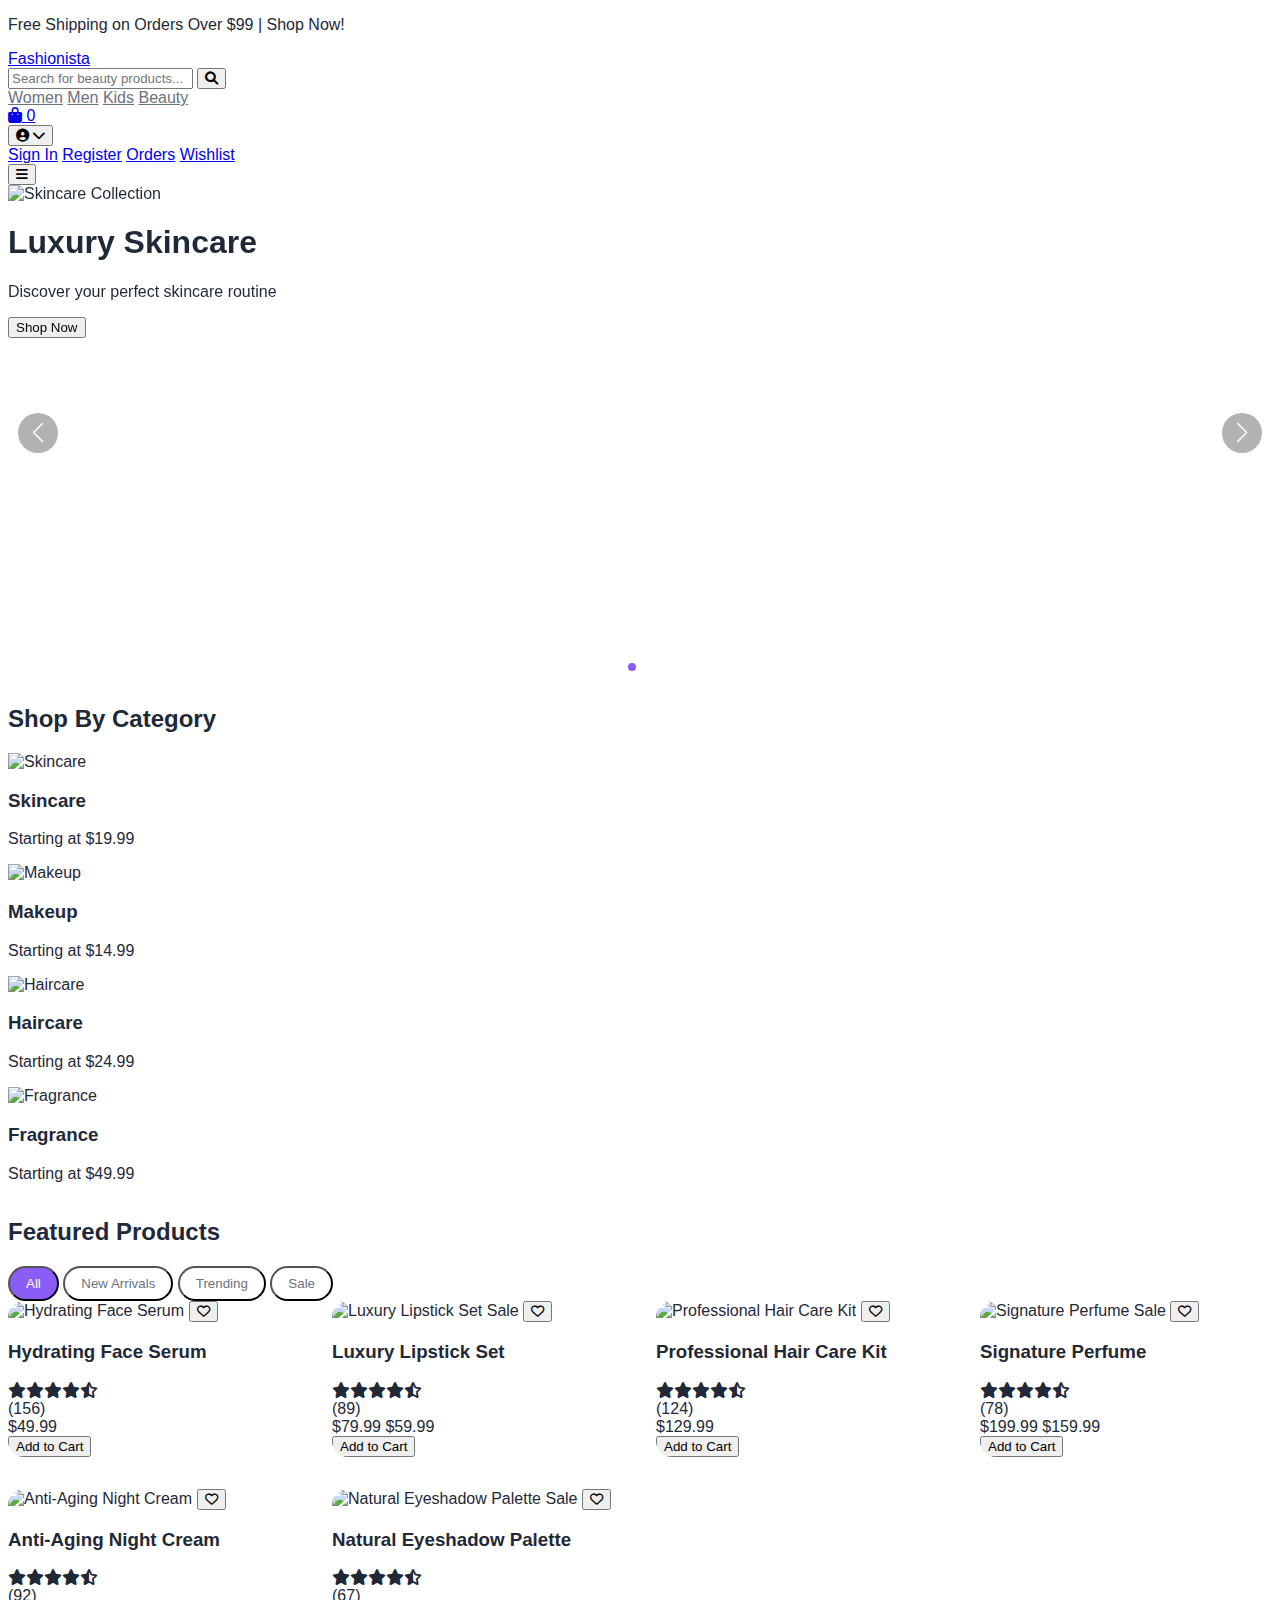
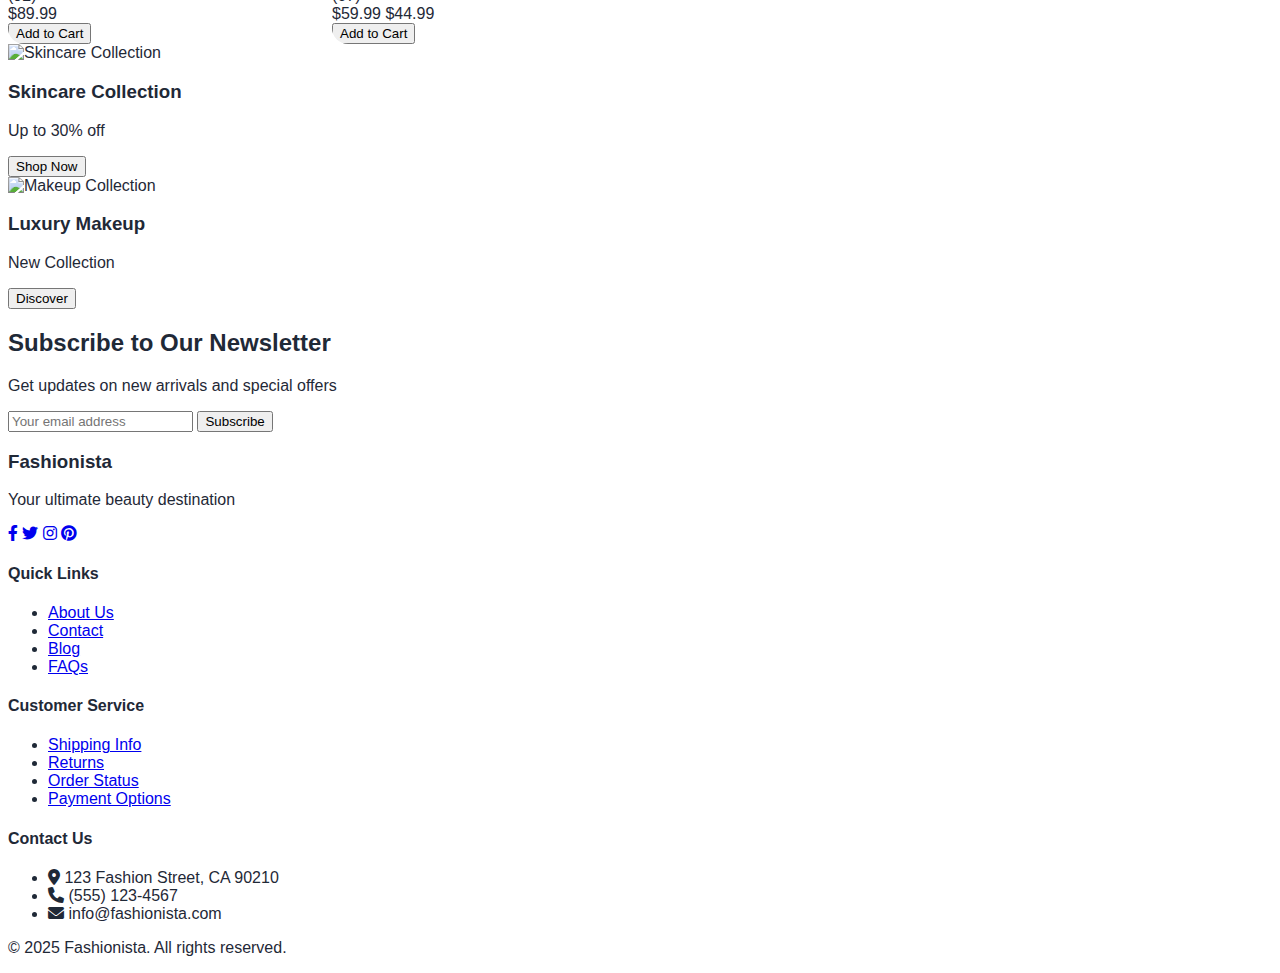
==== Frontend/beauty.html @ fadd72a0 "first commit" ====
<!DOCTYPE html>
<html lang="en">
<head>
    <meta charset="UTF-8">
    <meta name="viewport" content="width=device-width, initial-scale=1.0">
    <title>Fashionista Beauty - Enhance Your Natural Beauty</title>
    <script src="https://cdn.tailwindcss.com"></script>
    <link rel="stylesheet" href="https://cdnjs.cloudflare.com/ajax/libs/font-awesome/6.0.0/css/all.min.css">
    <link rel="stylesheet" href="https://cdn.jsdelivr.net/npm/swiper@8/swiper-bundle.min.css" />
    <link rel="stylesheet" href="styles.css">
</head>
<body class="bg-gray-50">
    <!-- Top Banner -->
    <div class="bg-purple-600 text-white py-2">
        <div class="max-w-7xl mx-auto px-4 text-center">
            <p class="text-sm">Free Shipping on Orders Over $99 | Shop Now!</p>
        </div>
    </div>

    <!-- Navigation -->
    <nav class="bg-white shadow-lg sticky top-0 z-50">
        <div class="max-w-7xl mx-auto px-4">
            <div class="flex justify-between items-center h-16">
                <!-- Logo -->
                <div class="flex items-center">
                    <a href="index.html" class="text-2xl font-bold text-purple-600">Fashionista</a>
                </div>

                <!-- Search Bar -->
                <div class="hidden md:flex flex-1 max-w-2xl mx-8">
                    <div class="relative w-full">
                        <input type="text" placeholder="Search for beauty products..." 
                            class="w-full px-4 py-2 rounded-full border border-gray-300 focus:ring-2 focus:ring-purple-500 focus:border-transparent">
                        <button class="absolute right-3 top-2.5 text-gray-400 hover:text-purple-600">
                            <i class="fas fa-search"></i>
                        </button>
                    </div>
                </div>

                <!-- Navigation Links -->
                <div class="hidden md:flex items-center space-x-8">
                    <a href="women.html" class="nav-link">Women</a>
                    <a href="men.html" class="nav-link">Men</a>
                    <a href="kids.html" class="nav-link">Kids</a>
                    <a href="beauty.html" class="nav-link">Beauty</a>
                    <div class="relative">
                        <a href="#" class="text-gray-700 hover:text-purple-600">
                            <i class="fas fa-shopping-bag text-xl"></i>
                            <span class="absolute -top-2 -right-2 bg-purple-600 text-white rounded-full w-5 h-5 flex items-center justify-center text-xs cart-count">0</span>
                        </a>
                    </div>
                    <div class="relative group">
                        <button class="flex items-center text-gray-700 hover:text-purple-600">
                            <i class="fas fa-user-circle text-xl"></i>
                            <i class="fas fa-chevron-down ml-1 text-xs"></i>
                        </button>
                        <div class="absolute right-0 mt-2 w-48 bg-white rounded-lg shadow-lg py-2 hidden group-hover:block">
                            <a href="#" class="block px-4 py-2 text-gray-800 hover:bg-purple-50">Sign In</a>
                            <a href="#" class="block px-4 py-2 text-gray-800 hover:bg-purple-50">Register</a>
                            <a href="#" class="block px-4 py-2 text-gray-800 hover:bg-purple-50">Orders</a>
                            <a href="#" class="block px-4 py-2 text-gray-800 hover:bg-purple-50">Wishlist</a>
                        </div>
                    </div>
                </div>

                <!-- Mobile Menu Button -->
                <button class="md:hidden text-gray-700 hover:text-purple-600">
                    <i class="fas fa-bars text-2xl"></i>
                </button>
            </div>
        </div>
    </nav>

    <!-- Hero Section with Slider -->
    <div class="swiper hero-slider">
        <div class="swiper-wrapper">
            <div class="swiper-slide">
                <div class="relative h-[500px]">
                    <img src="https://images.unsplash.com/photo-1522335789203-aabd1fc54bc9" alt="Skincare Collection" class="w-full h-full object-cover">
                    <div class="absolute inset-0 bg-gradient-to-r from-black/60 to-transparent flex items-center">
                        <div class="max-w-7xl mx-auto px-4 text-white">
                            <h1 class="text-5xl font-bold mb-4">Luxury Skincare</h1>
                            <p class="text-xl mb-8">Discover your perfect skincare routine</p>
                            <button class="bg-purple-600 text-white px-8 py-3 rounded-full hover:bg-purple-700 transition">
                                Shop Now
                            </button>
                        </div>
                    </div>
                </div>
            </div>
            <div class="swiper-slide">
                <div class="relative h-[500px]">
                    <img src="https://images.unsplash.com/photo-1512496015851-a90fb38ba796" alt="Makeup Collection" class="w-full h-full object-cover">
                    <div class="absolute inset-0 bg-gradient-to-r from-black/60 to-transparent flex items-center">
                        <div class="max-w-7xl mx-auto px-4 text-white">
                            <h1 class="text-5xl font-bold mb-4">Luxury Makeup</h1>
                            <p class="text-xl mb-8">Premium beauty products for your perfect look</p>
                            <button class="bg-purple-600 text-white px-8 py-3 rounded-full hover:bg-purple-700 transition">
                                Explore Now
                            </button>
                        </div>
                    </div>
                </div>
            </div>
        </div>
        <div class="swiper-pagination"></div>
        <div class="swiper-button-next"></div>
        <div class="swiper-button-prev"></div>
    </div>

    <!-- Trending Categories -->
    <section class="py-16">
        <div class="max-w-7xl mx-auto px-4">
            <h2 class="text-3xl font-bold mb-8 text-center">Shop By Category</h2>
            <div class="grid grid-cols-2 md:grid-cols-4 gap-6">
                <div class="category-card">
                    <img src="https://images.unsplash.com/photo-1522335789203-aabd1fc54bc9" alt="Skincare" class="w-full h-64 object-cover rounded-lg">
                    <h3 class="text-xl font-semibold mt-4">Skincare</h3>
                    <p class="text-gray-600">Starting at $19.99</p>
                </div>
                <div class="category-card">
                    <img src="https://images.unsplash.com/photo-1512496015851-a90fb38ba796" alt="Makeup" class="w-full h-64 object-cover rounded-lg">
                    <h3 class="text-xl font-semibold mt-4">Makeup</h3>
                    <p class="text-gray-600">Starting at $14.99</p>
                </div>
                <div class="category-card">
                    <img src="https://images.unsplash.com/photo-1571875257727-256c39da42af" alt="Haircare" class="w-full h-64 object-cover rounded-lg">
                    <h3 class="text-xl font-semibold mt-4">Haircare</h3>
                    <p class="text-gray-600">Starting at $24.99</p>
                </div>
                <div class="category-card">
                    <img src="https://images.unsplash.com/photo-1556228578-0d85b1a4d571" alt="Fragrance" class="w-full h-64 object-cover rounded-lg">
                    <h3 class="text-xl font-semibold mt-4">Fragrance</h3>
                    <p class="text-gray-600">Starting at $49.99</p>
                </div>
            </div>
        </div>
    </section>

    <!-- Featured Products -->
    <section class="bg-gray-100 py-16">
        <div class="max-w-7xl mx-auto px-4">
            <div class="flex justify-between items-center mb-8">
                <h2 class="text-3xl font-bold">Featured Products</h2>
                <div class="flex gap-4">
                    <button class="filter-btn active" data-filter="all">All</button>
                    <button class="filter-btn" data-filter="new">New Arrivals</button>
                    <button class="filter-btn" data-filter="trending">Trending</button>
                    <button class="filter-btn" data-filter="sale">Sale</button>
                </div>
            </div>
            <div class="product-grid">
                <!-- Products will be dynamically loaded here -->
            </div>
        </div>
    </section>

    <!-- Special Offers -->
    <section class="py-16">
        <div class="max-w-7xl mx-auto px-4">
            <div class="grid grid-cols-1 md:grid-cols-2 gap-8">
                <div class="relative rounded-lg overflow-hidden">
                    <img src="https://images.unsplash.com/photo-1522335789203-aabd1fc54bc9" alt="Skincare Collection" class="w-full h-[300px] object-cover">
                    <div class="absolute inset-0 bg-black/40 flex items-center justify-center">
                        <div class="text-center text-white">
                            <h3 class="text-2xl font-bold mb-2">Skincare Collection</h3>
                            <p class="mb-4">Up to 30% off</p>
                            <button class="bg-white text-black px-6 py-2 rounded-full hover:bg-purple-600 hover:text-white transition">
                                Shop Now
                            </button>
                        </div>
                    </div>
                </div>
                <div class="relative rounded-lg overflow-hidden">
                    <img src="https://images.unsplash.com/photo-1512496015851-a90fb38ba796" alt="Makeup Collection" class="w-full h-[300px] object-cover">
                    <div class="absolute inset-0 bg-black/40 flex items-center justify-center">
                        <div class="text-center text-white">
                            <h3 class="text-2xl font-bold mb-2">Luxury Makeup</h3>
                            <p class="mb-4">New Collection</p>
                            <button class="bg-white text-black px-6 py-2 rounded-full hover:bg-purple-600 hover:text-white transition">
                                Discover
                            </button>
                        </div>
                    </div>
                </div>
            </div>
        </div>
    </section>

    <!-- Newsletter -->
    <section class="bg-purple-600 text-white py-16">
        <div class="max-w-7xl mx-auto px-4 text-center">
            <h2 class="text-3xl font-bold mb-4">Subscribe to Our Newsletter</h2>
            <p class="mb-8">Get updates on new arrivals and special offers</p>
            <form class="max-w-md mx-auto flex gap-4">
                <input type="email" placeholder="Your email address" 
                    class="flex-1 px-4 py-2 rounded-full text-gray-900 focus:ring-2 focus:ring-purple-500">
                <button type="submit" 
                    class="bg-white text-purple-600 px-8 py-2 rounded-full hover:bg-gray-100 transition">
                    Subscribe
                </button>
            </form>
        </div>
    </section>

    <!-- Footer -->
    <footer class="bg-gray-900 text-white py-16">
        <div class="max-w-7xl mx-auto px-4">
            <div class="grid grid-cols-1 md:grid-cols-4 gap-8">
                <div>
                    <h3 class="text-xl font-bold mb-4">Fashionista</h3>
                    <p class="text-gray-400">Your ultimate beauty destination</p>
                    <div class="flex space-x-4 mt-4">
                        <a href="#" class="text-gray-400 hover:text-white"><i class="fab fa-facebook-f"></i></a>
                        <a href="#" class="text-gray-400 hover:text-white"><i class="fab fa-twitter"></i></a>
                        <a href="#" class="text-gray-400 hover:text-white"><i class="fab fa-instagram"></i></a>
                        <a href="#" class="text-gray-400 hover:text-white"><i class="fab fa-pinterest"></i></a>
                    </div>
                </div>
                <div>
                    <h4 class="text-lg font-semibold mb-4">Quick Links</h4>
                    <ul class="space-y-2">
                        <li><a href="#" class="text-gray-400 hover:text-white">About Us</a></li>
                        <li><a href="#" class="text-gray-400 hover:text-white">Contact</a></li>
                        <li><a href="#" class="text-gray-400 hover:text-white">Blog</a></li>
                        <li><a href="#" class="text-gray-400 hover:text-white">FAQs</a></li>
                    </ul>
                </div>
                <div>
                    <h4 class="text-lg font-semibold mb-4">Customer Service</h4>
                    <ul class="space-y-2">
                        <li><a href="#" class="text-gray-400 hover:text-white">Shipping Info</a></li>
                        <li><a href="#" class="text-gray-400 hover:text-white">Returns</a></li>
                        <li><a href="#" class="text-gray-400 hover:text-white">Order Status</a></li>
                        <li><a href="#" class="text-gray-400 hover:text-white">Payment Options</a></li>
                    </ul>
                </div>
                <div>
                    <h4 class="text-lg font-semibold mb-4">Contact Us</h4>
                    <ul class="space-y-2 text-gray-400">
                        <li><i class="fas fa-map-marker-alt mr-2"></i> 123 Fashion Street, CA 90210</li>
                        <li><i class="fas fa-phone mr-2"></i> (555) 123-4567</li>
                        <li><i class="fas fa-envelope mr-2"></i> info@fashionista.com</li>
                    </ul>
                </div>
            </div>
            <div class="border-t border-gray-800 mt-12 pt-8 text-center text-gray-400">
                <p>&copy; 2025 Fashionista. All rights reserved.</p>
            </div>
        </div>
    </footer>

    <!-- Scripts -->
    <script src="https://cdn.jsdelivr.net/npm/swiper@8/swiper-bundle.min.js"></script>
    <script src="js/beauty.js"></script>
</body>
</html>
---- Frontend/styles.css ----
/* Base Styles */
:root {
    --primary-color: #8B5CF6;
    --primary-dark: #7C3AED;
    --primary-light: #DDD6FE;
    --text-dark: #1F2937;
    --text-light: #6B7280;
}

body {
    font-family: 'Inter', sans-serif;
    color: var(--text-dark);
}

/* Navigation Styles */
.nav-link {
    position: relative;
    color: var(--text-light);
    transition: color 0.3s ease;
}

.nav-link:hover {
    color: var(--primary-color);
}

.nav-link::after {
    content: '';
    position: absolute;
    bottom: -4px;
    left: 0;
    width: 0;
    height: 2px;
    background-color: var(--primary-color);
    transition: width 0.3s ease;
}

.nav-link:hover::after {
    width: 100%;
}

/* Hero Slider */
.hero-slider {
    height: 500px;
}

.swiper-button-next,
.swiper-button-prev {
    color: white !important;
    background: rgba(0, 0, 0, 0.3);
    width: 40px !important;
    height: 40px !important;
    border-radius: 50%;
}

.swiper-button-next::after,
.swiper-button-prev::after {
    font-size: 20px !important;
}

.swiper-pagination-bullet {
    background: white !important;
    opacity: 0.7;
}

.swiper-pagination-bullet-active {
    background: var(--primary-color) !important;
    opacity: 1;
}

/* Category Cards */
.category-card {
    position: relative;
    overflow: hidden;
    transition: transform 0.3s ease;
}

.category-card:hover {
    transform: translateY(-5px);
}

.category-card img {
    transition: transform 0.5s ease;
}

.category-card:hover img {
    transform: scale(1.1);
}

/* Filter Buttons */
.filter-btn {
    padding: 0.5rem 1rem;
    border-radius: 9999px;
    font-weight: 500;
    transition: all 0.3s ease;
    background: transparent;
    color: var(--text-light);
}

.filter-btn:hover {
    color: var(--primary-color);
}

.filter-btn.active {
    background: var(--primary-color);
    color: white;
}

/* Product Grid */
.product-grid {
    display: grid;
    grid-template-columns: repeat(auto-fill, minmax(250px, 1fr));
    gap: 2rem;
}

.product-card {
    background: white;
    border-radius: 1rem;
    overflow: hidden;
    transition: transform 0.3s ease, box-shadow 0.3s ease;
}

.product-card:hover {
    transform: translateY(-5px);
    box-shadow: 0 10px 20px rgba(0, 0, 0, 0.1);
}

.product-image {
    position: relative;
    padding-top: 125%;
    overflow: hidden;
}

.product-image img {
    position: absolute;
    top: 0;
    left: 0;
    width: 100%;
    height: 100%;
    object-fit: cover;
    transition: transform 0.5s ease;
}

.product-card:hover .product-image img {
    transform: scale(1.1);
}

.product-details {
    padding: 1.5rem;
}

.product-title {
    font-weight: 600;
    margin-bottom: 0.5rem;
}

.product-price {
    color: var(--primary-color);
    font-weight: 600;
    font-size: 1.125rem;
}

.product-rating {
    color: #FFA41C;
    margin: 0.5rem 0;
}

/* Wishlist Button */
.wishlist-btn {
    position: absolute;
    top: 1rem;
    right: 1rem;
    background: white;
    border-radius: 50%;
    width: 35px;
    height: 35px;
    display: flex;
    align-items: center;
    justify-content: center;
    cursor: pointer;
    transition: all 0.3s ease;
    opacity: 0;
    transform: translateY(-10px);
}

.product-card:hover .wishlist-btn {
    opacity: 1;
    transform: translateY(0);
}

.wishlist-btn:hover {
    background: var(--primary-color);
    color: white;
}

/* Sale Badge */
.sale-badge {
    position: absolute;
    top: 1rem;
    left: 1rem;
    background: #EF4444;
    color: white;
    padding: 0.25rem 0.75rem;
    border-radius: 9999px;
    font-size: 0.875rem;
    font-weight: 500;
}

/* Newsletter Section */
.newsletter-input {
    background: rgba(255, 255, 255, 0.1);
    border: 1px solid rgba(255, 255, 255, 0.2);
    color: white;
}

.newsletter-input::placeholder {
    color: rgba(255, 255, 255, 0.7);
}

/* Animations */
@keyframes fadeIn {
    from {
        opacity: 0;
        transform: translateY(20px);
    }
    to {
        opacity: 1;
        transform: translateY(0);
    }
}

.animate-fade-in {
    animation: fadeIn 0.6s ease forwards;
}

/* Responsive Design */
@media (max-width: 768px) {
    .hero-slider {
        height: 400px;
    }

    .product-grid {
        grid-template-columns: repeat(auto-fill, minmax(200px, 1fr));
        gap: 1rem;
    }

    .filter-btn {
        font-size: 0.875rem;
        padding: 0.375rem 0.75rem;
    }
}

/* Loading Skeleton */
.skeleton {
    background: linear-gradient(
        90deg,
        #f0f0f0 25%,
        #e0e0e0 50%,
        #f0f0f0 75%
    );
    background-size: 200% 100%;
    animation: loading 1.5s infinite;
}

@keyframes loading {
    0% {
        background-position: 200% 0;
    }
    100% {
        background-position: -200% 0;
    }
}

/* Custom Scrollbar */
::-webkit-scrollbar {
    width: 8px;
}

::-webkit-scrollbar-track {
    background: #f1f1f1;
}

::-webkit-scrollbar-thumb {
    background: var(--primary-color);
    border-radius: 4px;
}

::-webkit-scrollbar-thumb:hover {
    background: var(--primary-dark);
}
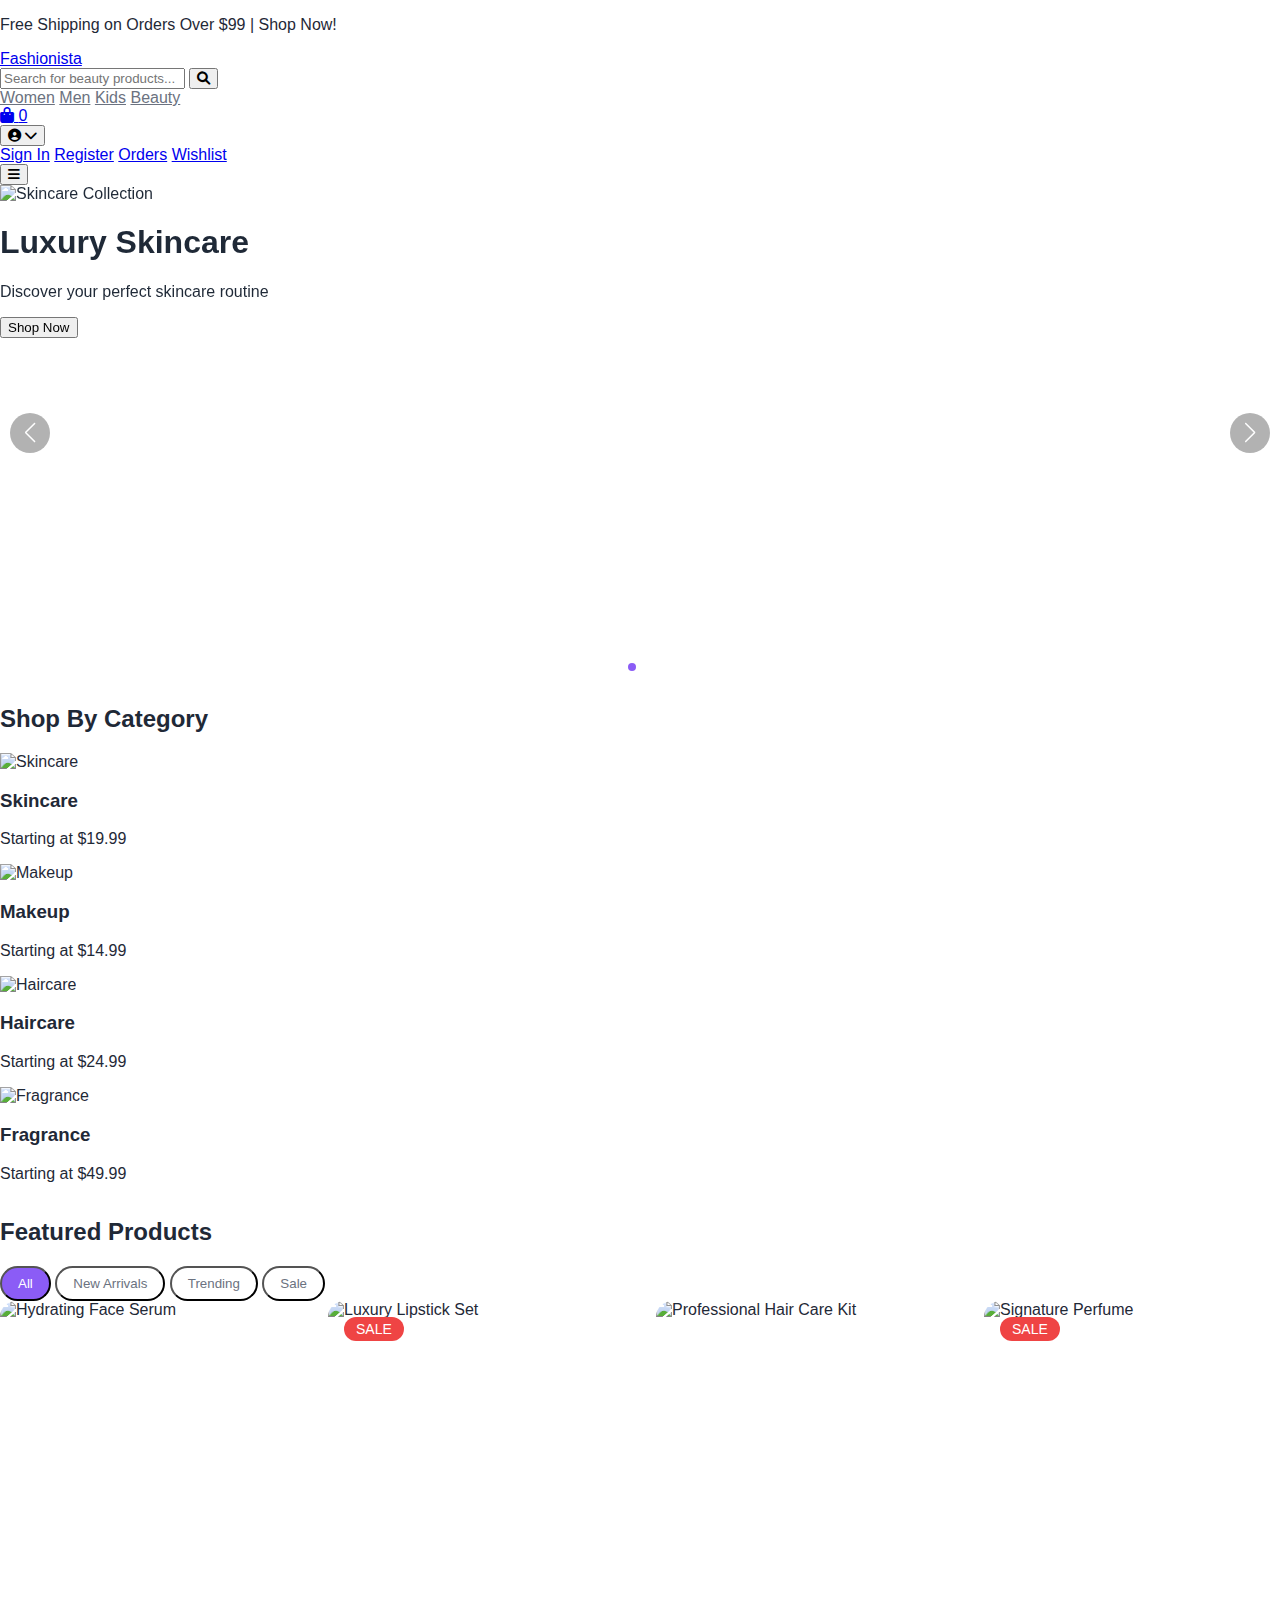
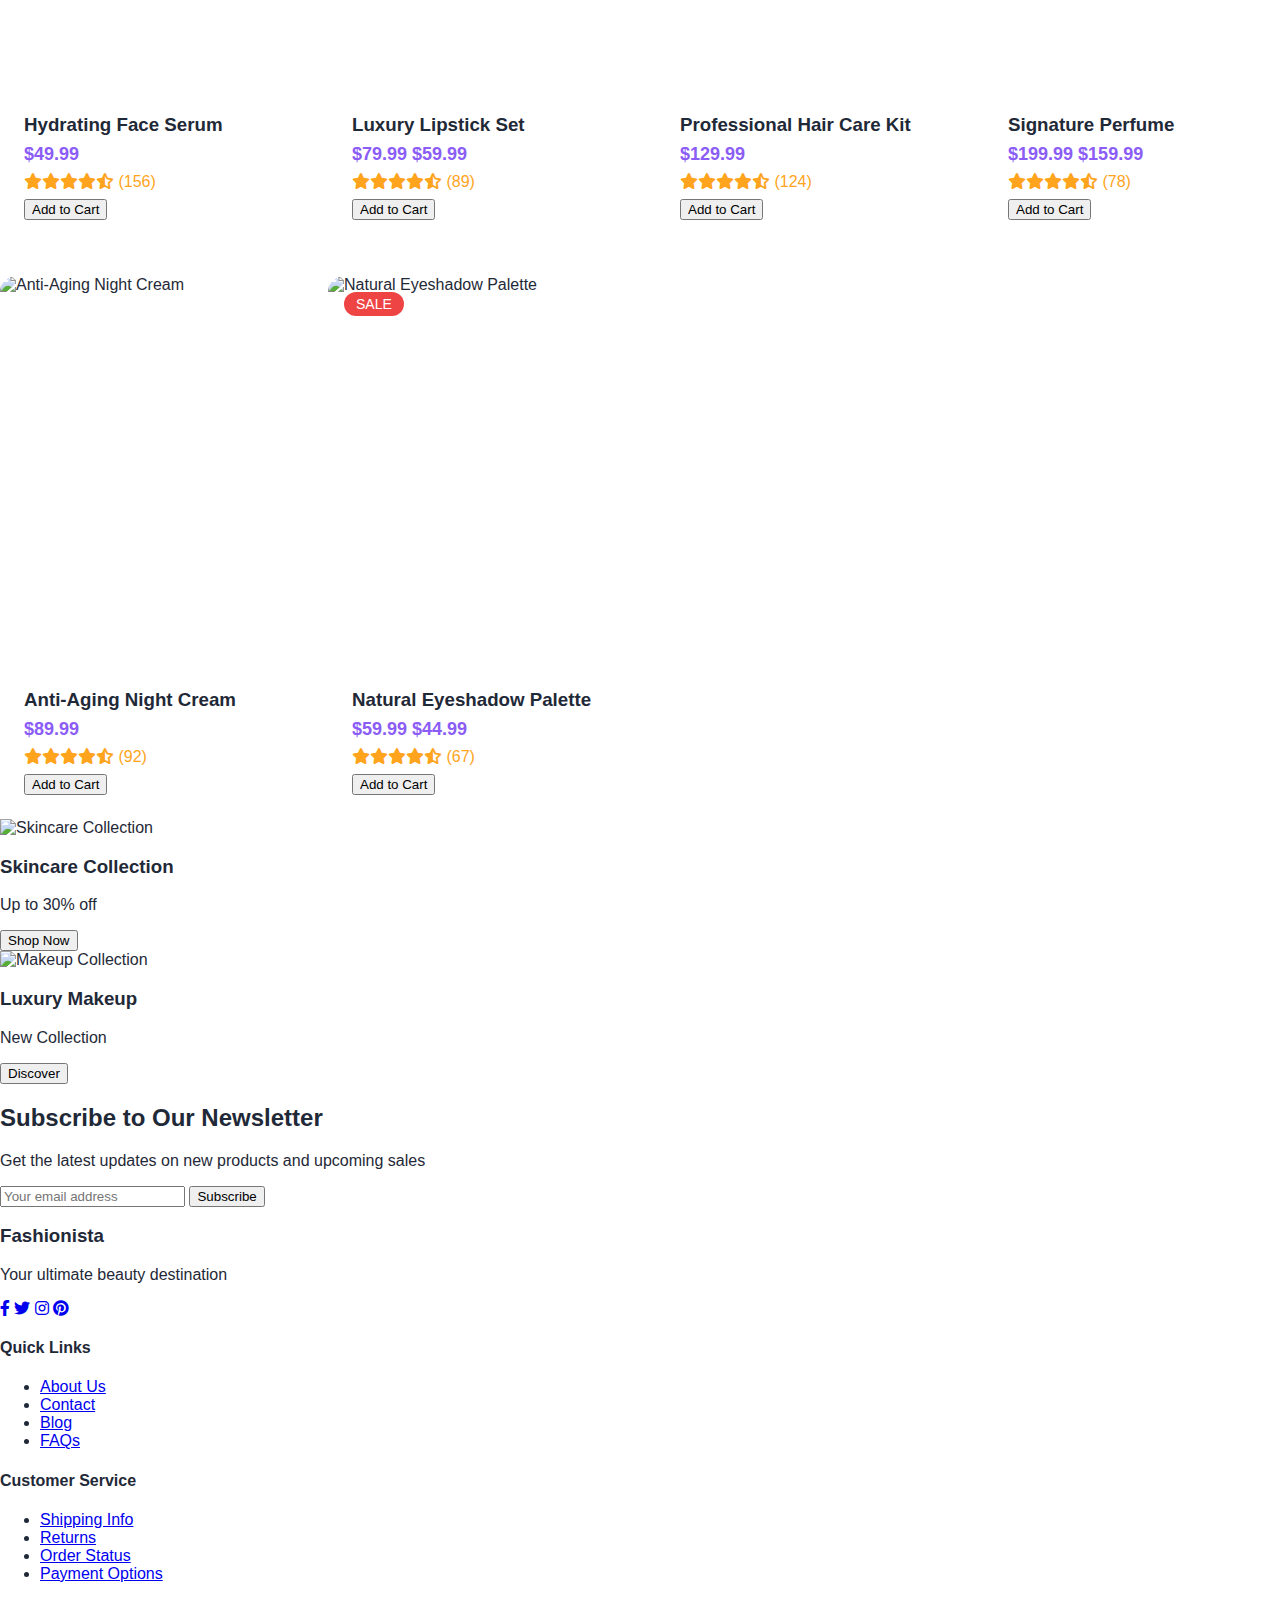
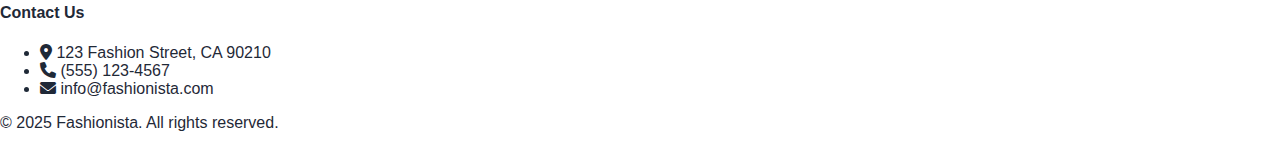
==== commit 210d80b9: "Update styles.css and other changes" ====
--- a/Frontend/beauty.html
+++ b/Frontend/beauty.html
@@ -140,9 +140,9 @@
     <!-- Featured Products -->
     <section class="bg-gray-100 py-16">
         <div class="max-w-7xl mx-auto px-4">
-            <div class="flex justify-between items-center mb-8">
-                <h2 class="text-3xl font-bold">Featured Products</h2>
-                <div class="flex gap-4">
+            <div class="flex justify-between items-center mb-6">
+                <h2 class="text-2xl font-bold">Featured Products</h2>
+                <div class="flex gap-2">
                     <button class="filter-btn active" data-filter="all">All</button>
                     <button class="filter-btn" data-filter="new">New Arrivals</button>
                     <button class="filter-btn" data-filter="trending">Trending</button>
@@ -191,12 +191,12 @@
     <section class="bg-purple-600 text-white py-16">
         <div class="max-w-7xl mx-auto px-4 text-center">
             <h2 class="text-3xl font-bold mb-4">Subscribe to Our Newsletter</h2>
-            <p class="mb-8">Get updates on new arrivals and special offers</p>
-            <form class="max-w-md mx-auto flex gap-4">
+            <p class="mb-8">Get the latest updates on new products and upcoming sales</p>
+            <form class="max-w-md mx-auto flex flex-col sm:flex-row items-center justify-center gap-4">
                 <input type="email" placeholder="Your email address" 
-                    class="flex-1 px-4 py-2 rounded-full text-gray-900 focus:ring-2 focus:ring-purple-500">
+                    class="w-full px-4 py-2 rounded-full text-gray-900 focus:ring-2 focus:ring-purple-500">
                 <button type="submit" 
-                    class="bg-white text-purple-600 px-8 py-2 rounded-full hover:bg-gray-100 transition">
+                    class="bg-white text-purple-600 px-8 py-2 rounded-full hover:bg-gray-100 transition mt-4 sm:mt-0 sm:ml-4">
                     Subscribe
                 </button>
             </form>
--- a/Frontend/styles.css
+++ b/Frontend/styles.css
@@ -10,6 +10,15 @@
 body {
     font-family: 'Inter', sans-serif;
     color: var(--text-dark);
+    margin: 0;
+    padding: 0;
+}
+
+.container {
+    width: 100%;
+    max-width: 1200px;
+    margin: 0 auto;
+    padding: 0 15px;
 }
 
 /* Navigation Styles */
@@ -43,8 +52,8 @@
     height: 500px;
 }
 
-.swiper-button-next,
-.swiper-button-prev {
+.hero-slider .swiper-button-next,
+.hero-slider .swiper-button-prev {
     color: white !important;
     background: rgba(0, 0, 0, 0.3);
     width: 40px !important;
@@ -52,17 +61,17 @@
     border-radius: 50%;
 }
 
-.swiper-button-next::after,
-.swiper-button-prev::after {
+.hero-slider .swiper-button-next::after,
+.hero-slider .swiper-button-prev::after {
     font-size: 20px !important;
 }
 
-.swiper-pagination-bullet {
+.hero-slider .swiper-pagination-bullet {
     background: white !important;
     opacity: 0.7;
 }
 
-.swiper-pagination-bullet-active {
+.hero-slider .swiper-pagination-bullet-active {
     background: var(--primary-color) !important;
     opacity: 1;
 }
@@ -249,41 +258,80 @@
     }
 }
 
-/* Loading Skeleton */
-.skeleton {
-    background: linear-gradient(
-        90deg,
-        #f0f0f0 25%,
-        #e0e0e0 50%,
-        #f0f0f0 75%
-    );
-    background-size: 200% 100%;
-    animation: loading 1.5s infinite;
-}
-
-@keyframes loading {
-    0% {
-        background-position: 200% 0;
-    }
-    100% {
-        background-position: -200% 0;
-    }
-}
-
-/* Custom Scrollbar */
-::-webkit-scrollbar {
-    width: 8px;
-}
-
-::-webkit-scrollbar-track {
-    background: #f1f1f1;
-}
-
-::-webkit-scrollbar-thumb {
-    background: var(--primary-color);
-    border-radius: 4px;
-}
-
-::-webkit-scrollbar-thumb:hover {
-    background: var(--primary-dark);
-}
+@media (max-width: 370px) {
+    .hero-slider {
+        height: 400px;
+    }
+
+    .product-grid {
+        grid-template-columns: 1fr;
+    }
+
+    body {
+        font-size: 14px;
+    }
+
+    .category-card {
+        padding: 0.5rem;
+    }
+}
+
+/* Adjust Featured Products Section for Small Screens */
+@media (max-width: 370px) {
+    /* Reduce width of the Featured Products section */
+    .featured-products {
+        width: 90%; /* Adjust width for small screens */
+        margin: 0 auto; /* Center align */
+    }
+
+    /* Adjust the filter buttons' spacing */
+    .filter-btns {
+        display: flex;
+        gap: 8px; /* Minimize gap between buttons */
+        flex-wrap: wrap; /* Allow buttons to wrap if needed */
+    }
+
+    .filter-btn {
+        font-size: 0.8rem; /* Reduce button font size */
+        padding: 4px 8px; /* Adjust padding for smaller buttons */
+    }
+
+    .filter-btn.active {
+        background: var(--primary-color);
+        color: white;
+    }
+
+    /* Reduce the product card size */
+    .product-grid {
+        grid-template-columns: repeat(auto-fill, minmax(150px, 1fr)); /* Smaller product cards */
+        gap: 8px; /* Minimize gap between product cards */
+    }
+
+    /* Ensure badges (e.g., "Sale") are visible */
+    .sale-badge {
+        font-size: 0.7rem; /* Reduce badge font size */
+        padding: 0.2rem 0.5rem; /* Adjust padding */
+    }
+
+    /* Ensure the product image scales properly */
+    .product-image {
+        padding-top: 100%; /* Adjust aspect ratio for small screens */
+    }
+
+    .product-details {
+        padding: 1rem; /* Reduce padding */
+    }
+}
+
+@media (max-width: 370px) {
+    .product-grid {
+        display: grid;
+        grid-template-columns: 1fr; /* Single column layout */
+        gap: 10px; /* Space between items */
+    }
+
+    .filter-btn {
+        width: 100%; /* Full width buttons */
+        margin-bottom: 10px; /* Space between buttons */
+    }
+}
